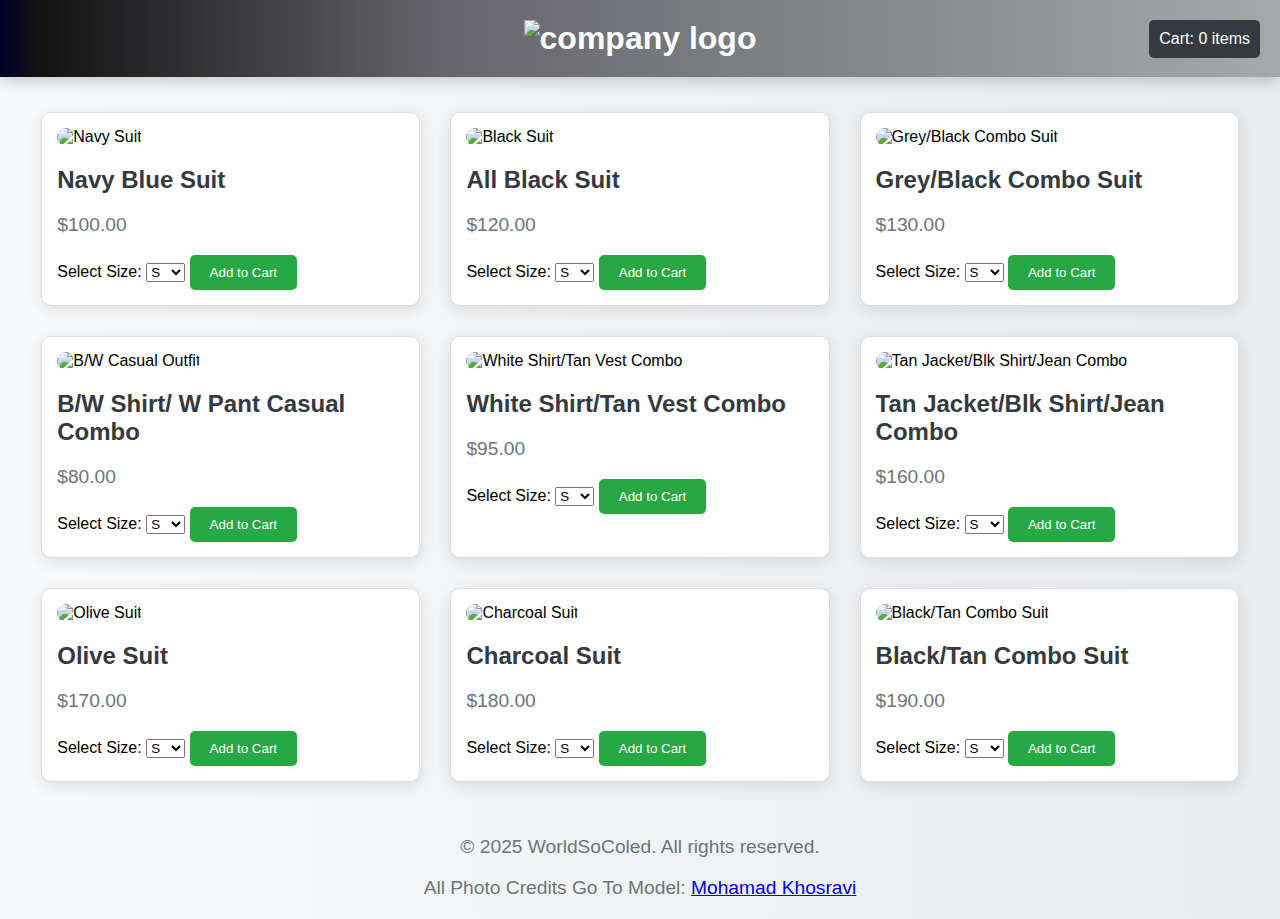
==== docs/index.html @ 9ee16f8b "Update and rename 01-index.html to index.html" ====
<!DOCTYPE html>
<html lang="en">
    <head>
        <meta charset="UTF-8">
        <meta name="viewport" content="width=device-width, initial-scale=1.0">
        <title>Business E-Commerce Site</title>
        <link rel="stylesheet" href="styles.css">
    </head>
    <body>

    <header>
        <div class="logo"><img src="docs/logo.png" alt="company logo"></div>
        <div class="cart">Cart: <span id="cart-count">0</span> items</div>
    </header>

    <div class="container">
        <div class="product">
            <img src="docs/product-1.jpg" alt="Navy Suit">
            <h2>Navy Blue Suit</h2>
            <p>$100.00</p>
            <label for="size1">Select Size:</label>
            <select id="size1">
                <option value="S">S</option>
                <option value="M">M</option>
                <option value="L">L</option>
                <option value="XL">XL</option>
            </select>
            <button onclick="addToCart(1)">Add to Cart</button>
        </div>

        <div class="product">
            <img src="docs/product2.jpg" alt="Black Suit">
            <h2>All Black Suit</h2>
            <p>$120.00</p>
            <label for="size1">Select Size:</label>
            <select id="size1">
                <option value="S">S</option>
                <option value="M">M</option>
                <option value="L">L</option>
                <option value="XL">XL</option>
            </select>
            <button onclick="addToCart(2)">Add to Cart</button>
        </div>

        <div class="product">
            <img src="docs/product3.jpg" alt="Grey/Black Combo Suit">
            <h2>Grey/Black Combo Suit</h2>
            <p>$130.00</p>
            <label for="size1">Select Size:</label>
            <select id="size1">
                <option value="S">S</option>
                <option value="M">M</option>
                <option value="L">L</option>
                <option value="XL">XL</option>
            </select>
            <button onclick="addToCart(3)">Add to Cart</button>
        </div>
        <div class="product">
            <img src="docs/product4.jpg" alt="B/W Casual Outfit">
            <h2>B/W Shirt/ W Pant Casual Combo</h2>
            <p>$80.00</p>
            <label for="size1">Select Size:</label>
            <select id="size1">
                <option value="S">S</option>
                <option value="M">M</option>
                <option value="L">L</option>
                <option value="XL">XL</option>
            </select>
            <button onclick="addToCart(4)">Add to Cart</button>
        </div>
        <div class="product">
            <img src="docs/product5.jpg" alt="White Shirt/Tan Vest Combo">
            <h2>White Shirt/Tan Vest Combo</h2>
            <p>$95.00</p>
            <label for="size1">Select Size:</label>
            <select id="size1">
                <option value="S">S</option>
                <option value="M">M</option>
                <option value="L">L</option>
                <option value="XL">XL</option>
            </select>
            <button onclick="addToCart(5)">Add to Cart</button>
        </div>
        <div class="product">
            <img src="docs/product6.jpg" alt="Tan Jacket/Blk Shirt/Jean Combo">
            <h2>Tan Jacket/Blk Shirt/Jean Combo</h2>
            <p>$160.00</p>
            <label for="size1">Select Size:</label>
            <select id="size1">
                <option value="S">S</option>
                <option value="M">M</option>
                <option value="L">L</option>
                <option value="XL">XL</option>
            </select>
            <button onclick="addToCart(6)">Add to Cart</button>
        </div>
        <div class="product">
            <img src="docs/product7.jpg" alt="Olive Suit">
            <h2>Olive Suit</h2>
            <p>$170.00</p>
            <label for="size1">Select Size:</label>
            <select id="size1">
                <option value="S">S</option>
                <option value="M">M</option>
                <option value="L">L</option>
                <option value="XL">XL</option>
            </select>
            <button onclick="addToCart(7)">Add to Cart</button>
        </div>
        <div class="product">
            <img src="docs/product8.jpg" alt="Charcoal Suit">
            <h2>Charcoal Suit</h2>
            <p>$180.00</p>
            <label for="size1">Select Size:</label>
            <select id="size1">
                <option value="S">S</option>
                <option value="M">M</option>
                <option value="L">L</option>
                <option value="XL">XL</option>
            </select>
            <button onclick="addToCart(8)">Add to Cart</button>
        </div>
        <div class="product">
            <img src="docs/product9.jpg" alt="Black/Tan Combo Suit">
            <h2>Black/Tan Combo Suit</h2>
            <p>$190.00</p>
            <label for="size1">Select Size:</label>
            <select id="size1">
                <option value="S">S</option>
                <option value="M">M</option>
                <option value="L">L</option>
                <option value="XL">XL</option>
            </select>
            <button onclick="addToCart(9)">Add to Cart</button>
        </div>
    </div>

    <script src="script.js"></script>
            
    </body> 
    <footer>
        <p>&copy; 2025 WorldSoColed. All rights reserved.</p>
        <p>All Photo Credits Go To Model: <a href="https://unsplash.com/@mohamadkhosravi" target="_blank">Mohamad Khosravi</a></p>
    </footer>
</html>
---- docs/styles.css ----
* {
    box-sizing: border-box;
}
body {
    font-family: 'Arial', sans-serif;
    margin: 0;
    padding: 0;
    background: linear-gradient(to right, #f8f9fa, #e9ecef);
}
header {
    background: linear-gradient(90deg, rgba(2,0,36,1) 0%, rgba(18,18,19,1) 3%, rgba(102,102,108,1) 35%, rgba(164,169,170,1) 100%);
    color: white;
    padding: 20px;
    text-align: center;
    box-shadow: 0 4px 15px rgba(0, 0, 0, 0.2);
    position: relative;
}
.logo {
    font-size: 2em;
    font-weight: bold;
}
.cart {
    position: absolute;
    top: 20px;
    right: 20px;
    background: #343a40;
    color: white;
    padding: 10px;
    border-radius: 5px;
}
.container {
    padding: 20px;
    display: flex;
    flex-wrap: wrap;
    justify-content: center;
}
.product {
    background: white;
    border: 1px solid #ddd;
    border-radius: 10px;
    padding: 15px;
    margin: 15px;
    width: calc(33% - 30px);
    box-shadow: 0 4px 15px rgba(0, 0, 0, 0.1);
    transition: transform 0.3s;
}
.product:hover {
    transform: translateY(-5px);
}
.product img {
    max-width: 100%;
    border-radius: 10px;
}
h2 {
    font-size: 1.5em;
    color: #343a40;
}
p {
    font-size: 1.2em;
    color: #6c757d;
}
button {
    background: #28a745;
    color: white;
    border: none;
    padding: 10px 20px;
    border-radius: 5px;
    cursor: pointer;
    transition: background 0.3s;
}
button:hover {
    background: #218838;
}

footer {
    text-align: center;
}
@media (max-width: 992px) {
    .product {
        width: calc(50% - 30px);
    }
}
@media (max-width: 600px) {
    .product {
        width: calc(100% - 30px);
    }
}
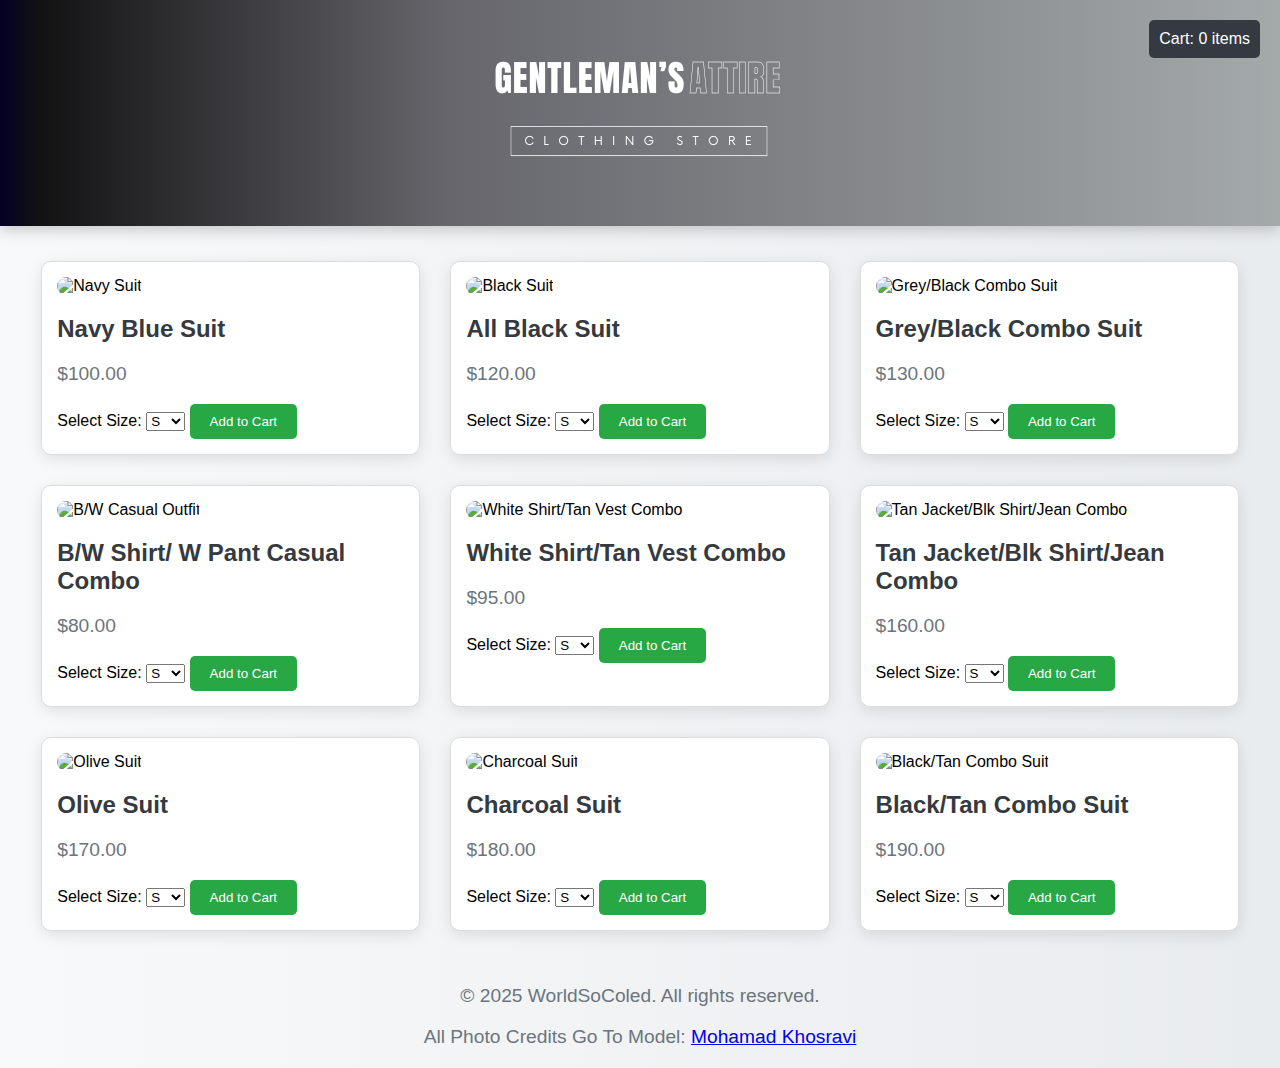
==== commit 335d0b26: "Update index.html" ====
--- a/docs/index.html
+++ b/docs/index.html
@@ -9,7 +9,7 @@
     <body>
 
     <header>
-        <div class="logo"><img src="docs/logo.png" alt="company logo"></div>
+        <div class="logo"><img src="logo.png" alt="company logo"></div>
         <div class="cart">Cart: <span id="cart-count">0</span> items</div>
     </header>
 
--- a/docs/styles.css
+++ b/docs/styles.css
@@ -84,4 +84,4 @@
     .product {
         width: calc(100% - 30px);
     }
-}+}
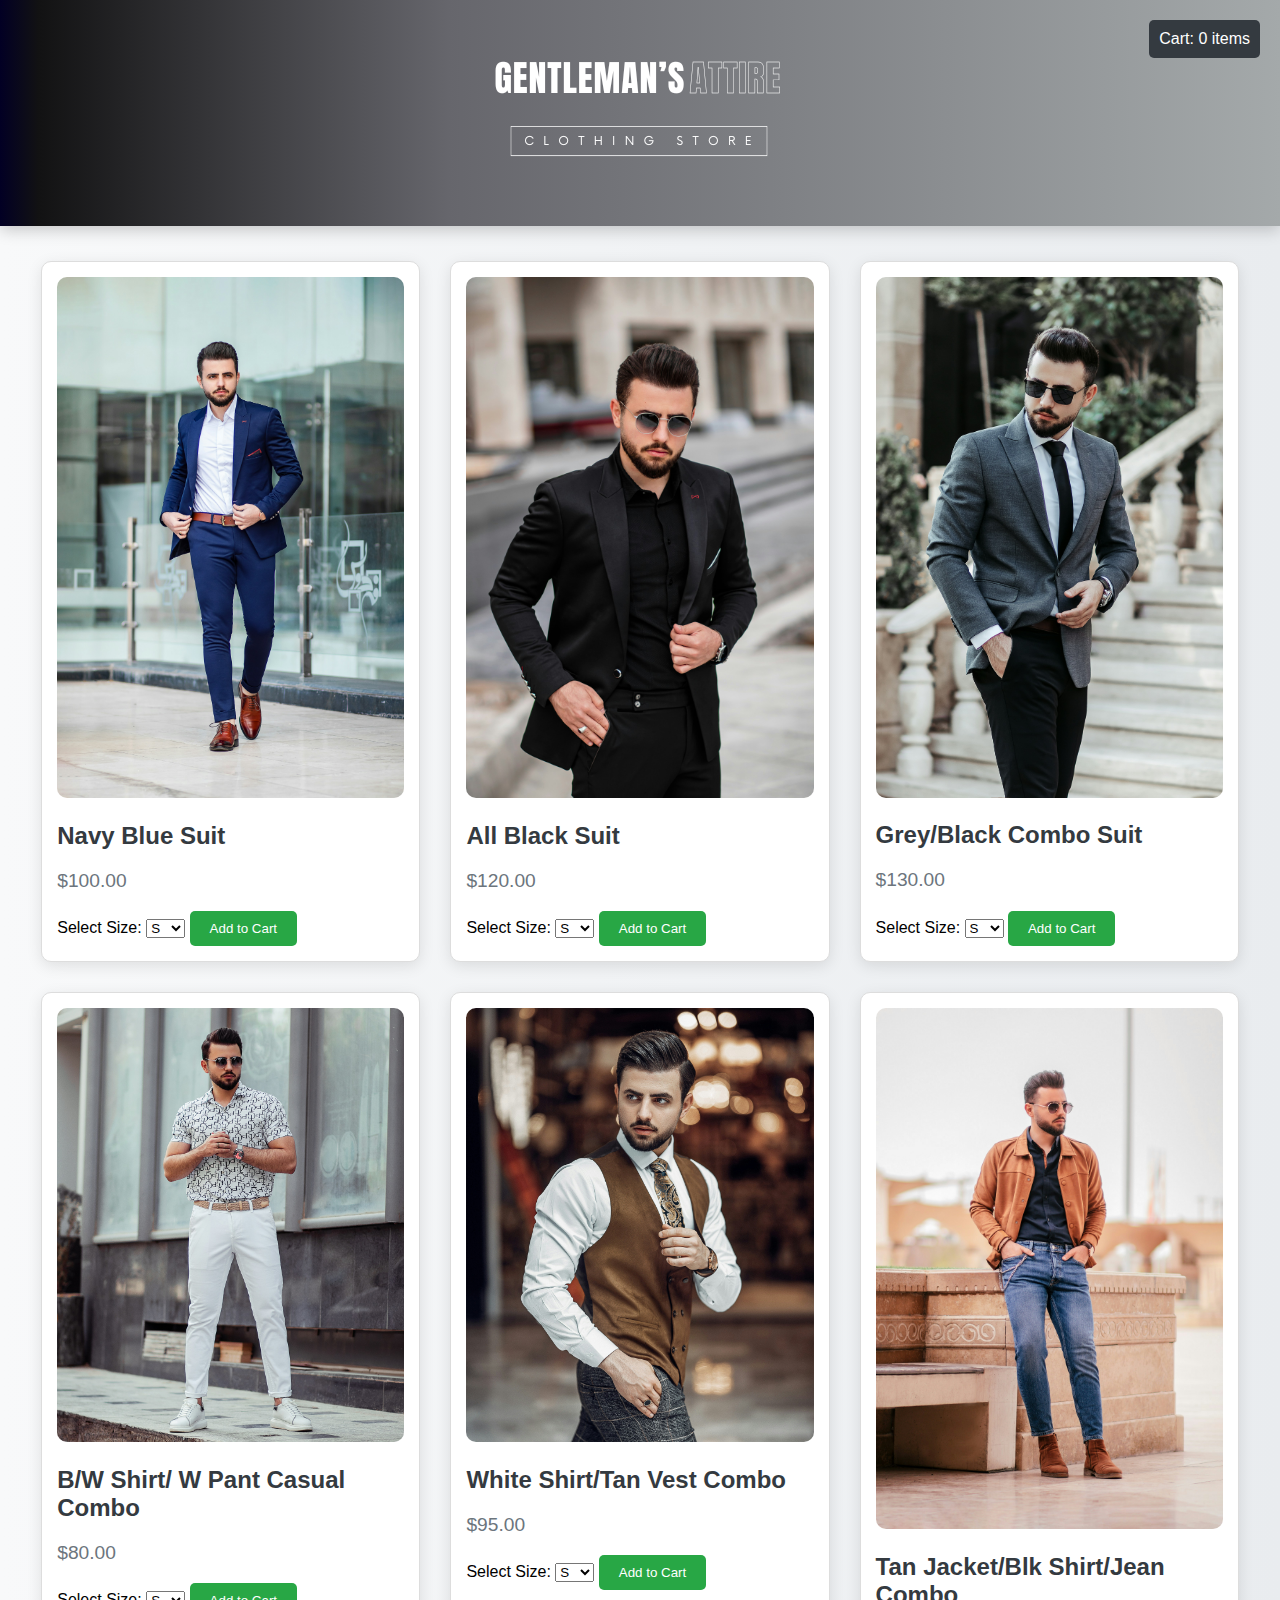
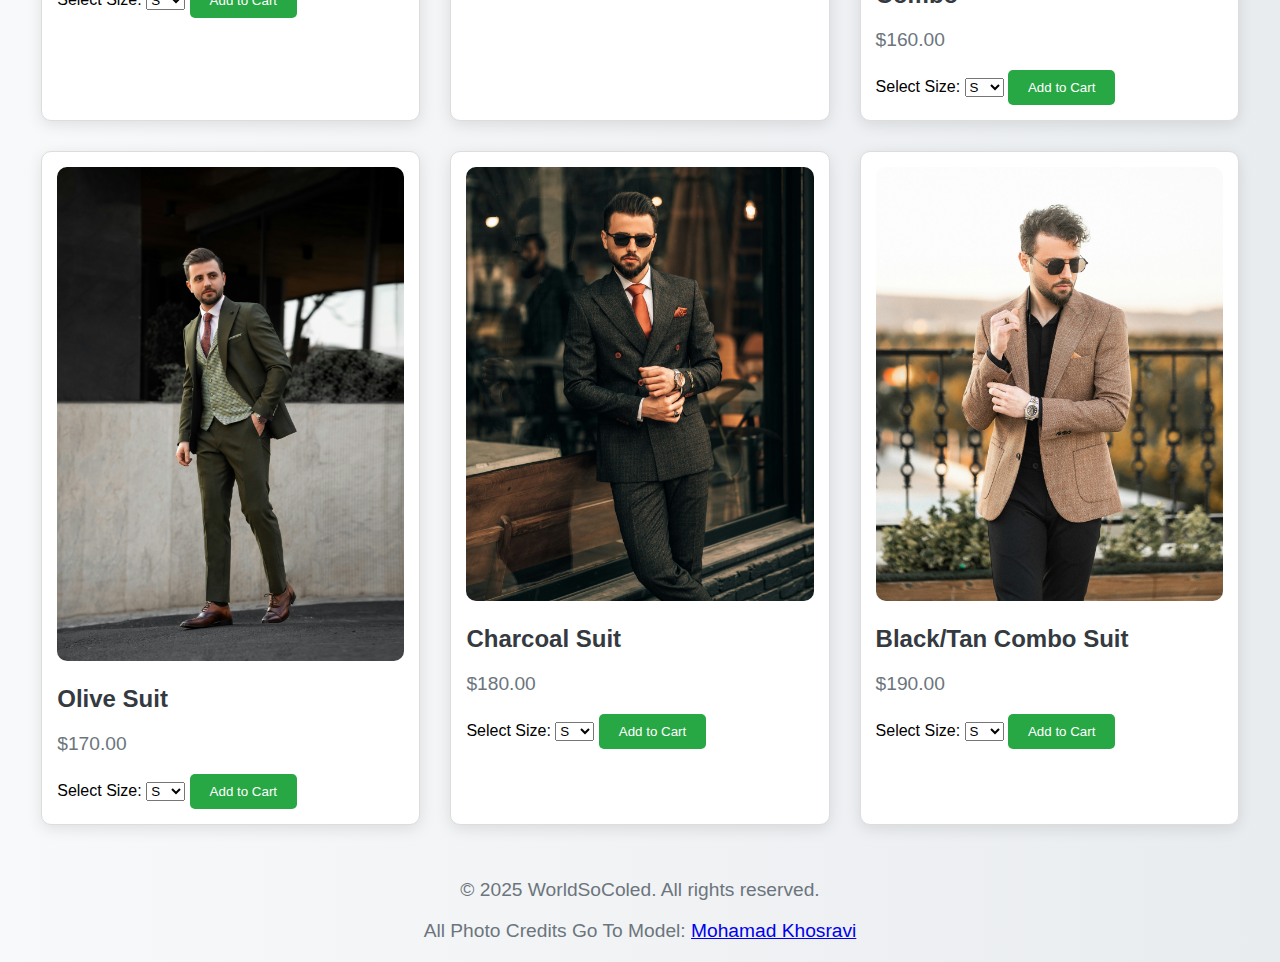
==== commit 7dbdf42f: "Update index.html" ====
--- a/docs/index.html
+++ b/docs/index.html
@@ -15,7 +15,7 @@
 
     <div class="container">
         <div class="product">
-            <img src="docs/product-1.jpg" alt="Navy Suit">
+            <img src="product-1.jpg" alt="Navy Suit">
             <h2>Navy Blue Suit</h2>
             <p>$100.00</p>
             <label for="size1">Select Size:</label>
@@ -29,7 +29,7 @@
         </div>
 
         <div class="product">
-            <img src="docs/product2.jpg" alt="Black Suit">
+            <img src="product2.jpg" alt="Black Suit">
             <h2>All Black Suit</h2>
             <p>$120.00</p>
             <label for="size1">Select Size:</label>
@@ -43,7 +43,7 @@
         </div>
 
         <div class="product">
-            <img src="docs/product3.jpg" alt="Grey/Black Combo Suit">
+            <img src="product3.jpg" alt="Grey/Black Combo Suit">
             <h2>Grey/Black Combo Suit</h2>
             <p>$130.00</p>
             <label for="size1">Select Size:</label>
@@ -56,7 +56,7 @@
             <button onclick="addToCart(3)">Add to Cart</button>
         </div>
         <div class="product">
-            <img src="docs/product4.jpg" alt="B/W Casual Outfit">
+            <img src="product4.jpg" alt="B/W Casual Outfit">
             <h2>B/W Shirt/ W Pant Casual Combo</h2>
             <p>$80.00</p>
             <label for="size1">Select Size:</label>
@@ -69,7 +69,7 @@
             <button onclick="addToCart(4)">Add to Cart</button>
         </div>
         <div class="product">
-            <img src="docs/product5.jpg" alt="White Shirt/Tan Vest Combo">
+            <img src="product5.jpg" alt="White Shirt/Tan Vest Combo">
             <h2>White Shirt/Tan Vest Combo</h2>
             <p>$95.00</p>
             <label for="size1">Select Size:</label>
@@ -82,7 +82,7 @@
             <button onclick="addToCart(5)">Add to Cart</button>
         </div>
         <div class="product">
-            <img src="docs/product6.jpg" alt="Tan Jacket/Blk Shirt/Jean Combo">
+            <img src="product6.jpg" alt="Tan Jacket/Blk Shirt/Jean Combo">
             <h2>Tan Jacket/Blk Shirt/Jean Combo</h2>
             <p>$160.00</p>
             <label for="size1">Select Size:</label>
@@ -95,7 +95,7 @@
             <button onclick="addToCart(6)">Add to Cart</button>
         </div>
         <div class="product">
-            <img src="docs/product7.jpg" alt="Olive Suit">
+            <img src="product7.jpg" alt="Olive Suit">
             <h2>Olive Suit</h2>
             <p>$170.00</p>
             <label for="size1">Select Size:</label>
@@ -108,7 +108,7 @@
             <button onclick="addToCart(7)">Add to Cart</button>
         </div>
         <div class="product">
-            <img src="docs/product8.jpg" alt="Charcoal Suit">
+            <img src="product8.jpg" alt="Charcoal Suit">
             <h2>Charcoal Suit</h2>
             <p>$180.00</p>
             <label for="size1">Select Size:</label>
@@ -121,7 +121,7 @@
             <button onclick="addToCart(8)">Add to Cart</button>
         </div>
         <div class="product">
-            <img src="docs/product9.jpg" alt="Black/Tan Combo Suit">
+            <img src="product9.jpg" alt="Black/Tan Combo Suit">
             <h2>Black/Tan Combo Suit</h2>
             <p>$190.00</p>
             <label for="size1">Select Size:</label>
